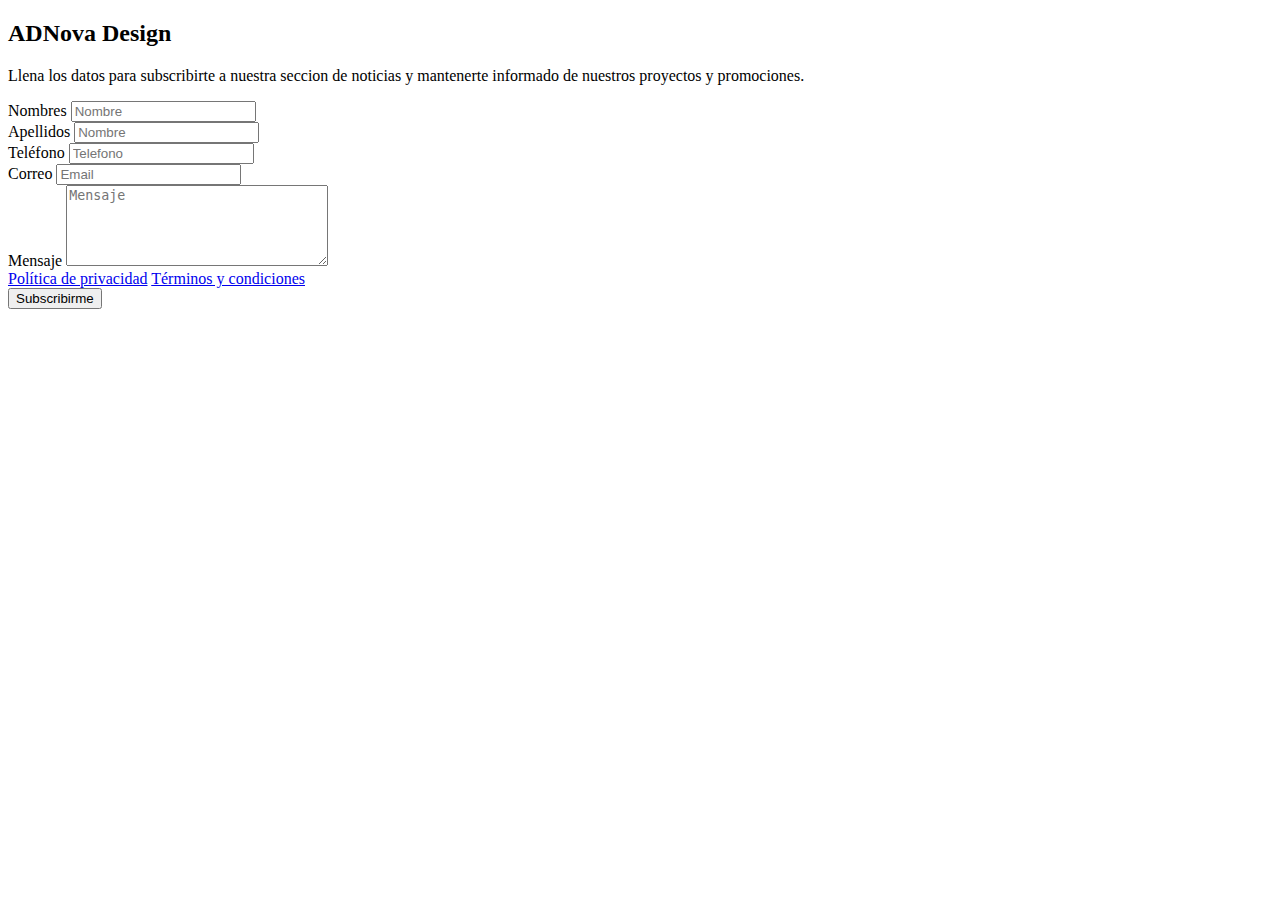
==== subscription.html @ 9a6ce2c7 "Add files via upload" ====
<!DOCTYPE html>
<html lang="en">
<head>
    <meta charset="UTF-8">
    <meta http-equiv="X-UA-Compatible" content="IE-edge">
    <meta name="viewport" content="width=device-width, initial-scale=1.0">
    <link rel="stylesheet" href="css/stylesub.css"/>
    <link rel="icon" href="imagenes/logo.png" type="imagenes/logo.png">
    <title>ADNova Design-Subscripción</title>
</head>

<body>
    
    <form action="https://formsubmit.co/agenciaadnovadesign@gmail.com" method="POST" />
    
    <h2>ADNova Design</h2>
    <p>Llena los datos para subscribirte a nuestra seccion de noticias y mantenerte informado de nuestros proyectos y promociones.</p>
    
        
        <div class="input-group">
            <label for="message">Nombres</label>
            <input type="text" name="name" id="name" placeholder="Nombre">
            <br>

            <label for="message">Apellidos</label>
            <input type="text" name="name" id="name" placeholder="Nombre">
            <br>

            <label for="phone">Teléfono</label>
            <input type="tel" name="phone" id="phone" placeholder="Telefono">
            <br>

            <label for="email">Correo</label>
            <input type="email" name="email" id="email" placeholder="Email">
            <br>

            <label for="message">Mensaje</label>
            <textarea name="message" id="message" cols="30" rows="5" placeholder="Mensaje"></textarea>
            <br>

            <div class="form-txt">
                <a href="#">Política de privacidad</a>
                <a href="#">Términos y condiciones</a>
            </div>

            <input class="btn" type="submit" value="Subscribirme">

            <input type="hidden" name="_next" value="index.html#contacto">
            <input type="hidden" name="_captcha" value="false">
            
        </div> 
    </form>

</body>
</html>
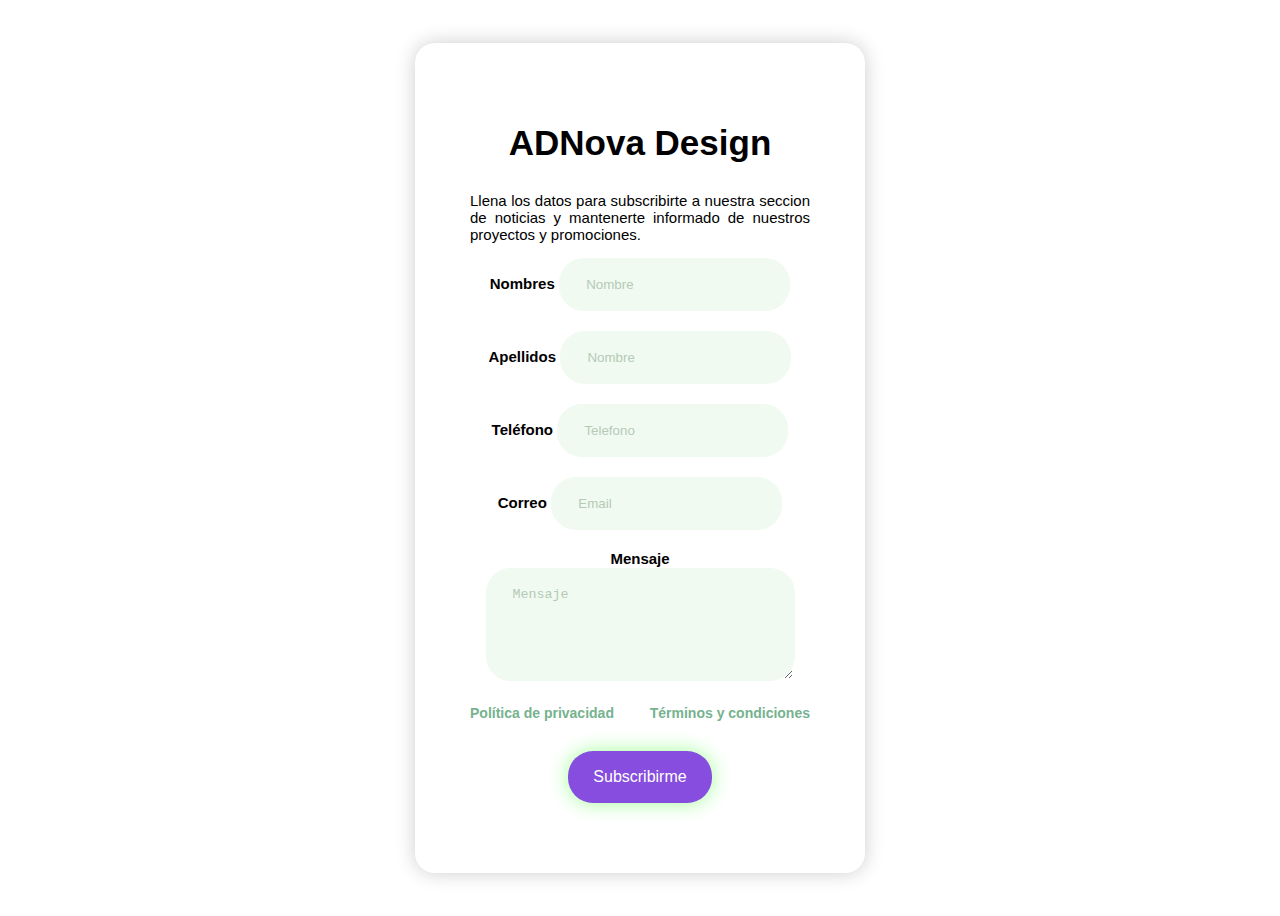
==== commit d9c8a806: "Add files via upload" ====
--- a/subscription.html
+++ b/subscription.html
@@ -19,23 +19,23 @@
         
         <div class="input-group">
             <label for="message">Nombres</label>
-            <input type="text" name="name" id="name" placeholder="Nombre">
+            <input type="text" name="Nombres" id="name" placeholder="Nombre">
             <br>
 
             <label for="message">Apellidos</label>
-            <input type="text" name="name" id="name" placeholder="Nombre">
+            <input type="text" name="Apellidos" id="name" placeholder="Nombre">
             <br>
 
             <label for="phone">Teléfono</label>
-            <input type="tel" name="phone" id="phone" placeholder="Telefono">
+            <input type="tel" name="Telefono" id="phone" placeholder="Telefono">
             <br>
 
             <label for="email">Correo</label>
-            <input type="email" name="email" id="email" placeholder="Email">
+            <input type="email" name="Email" id="email" placeholder="Email">
             <br>
 
             <label for="message">Mensaje</label>
-            <textarea name="message" id="message" cols="30" rows="5" placeholder="Mensaje"></textarea>
+            <textarea name="Mensaje" id="message" cols="30" rows="5" placeholder="Mensaje"></textarea>
             <br>
 
             <div class="form-txt">
--- a/css/stylesub.css
+++ b/css/stylesub.css
@@ -0,0 +1,106 @@
+body {
+  font-family: "Poppins", sans-serif;
+  color: #0c0c0c;
+  background-color: #ffffff;
+  min-height: 100vh;
+  display: flex;
+  align-items: center;
+  justify-content: center;
+}
+
+form {
+  padding: 50px 55px;
+  box-shadow: 0 0 20px rgb(0, 0, 0, 0.2);
+  border-radius: 20px;
+  text-align: center;
+  width: 340px;
+}
+
+.input.group{
+  display: flex;
+  flex-direction: column;
+  text-align: left;
+}
+
+h2 {
+  color: black;
+  font-size: 35px;
+}
+
+p {
+  color: black;
+  font-size: 15px;
+  text-align: justify;
+}
+
+label{
+  color: black;
+  font-size: 15px;
+  font-weight: 600;
+  margin-bottom: 15px;
+}
+
+input, textarea {
+  padding: 17px 25px;
+  border-radius: 25px;
+  margin-bottom: 20px;
+  background-color: #F0FAF1;
+  border: 2px solid #F0FAF1;
+  color: #283629;
+  outline: none;
+}
+
+input::placeholder, textarea::placeholder{
+  color: #b5cab6;
+}
+
+.form-txt {
+  margin-bottom: 30px;
+  display: flex;
+  justify-content: space-between;
+  text-align: center;
+}
+
+.form-txt a{
+  color: #76b28e;
+  font-size: 14px;
+  font-weight: 600;
+  text-decoration: none;
+
+}
+
+.btn {
+  font-size: 16px;
+  color: #FFFFFF;
+  border: 0;
+  border-radius: 25px;
+  background-color: #864ddf;
+  box-shadow: 0 0 20px rgb(25, 254, 0, 0.4);
+  cursor: pointer;
+}
+
+.btn:hover{
+  background-color: #16BD79;
+}
+
+
+@media(max-width:991px ) {
+
+  body{
+      padding: 30px;
+  }
+
+  from{
+    padding: 50px 30px;
+    width: 100%;
+  }
+
+    input{
+      padding: 15px;
+  }
+
+}
+
+
+
+
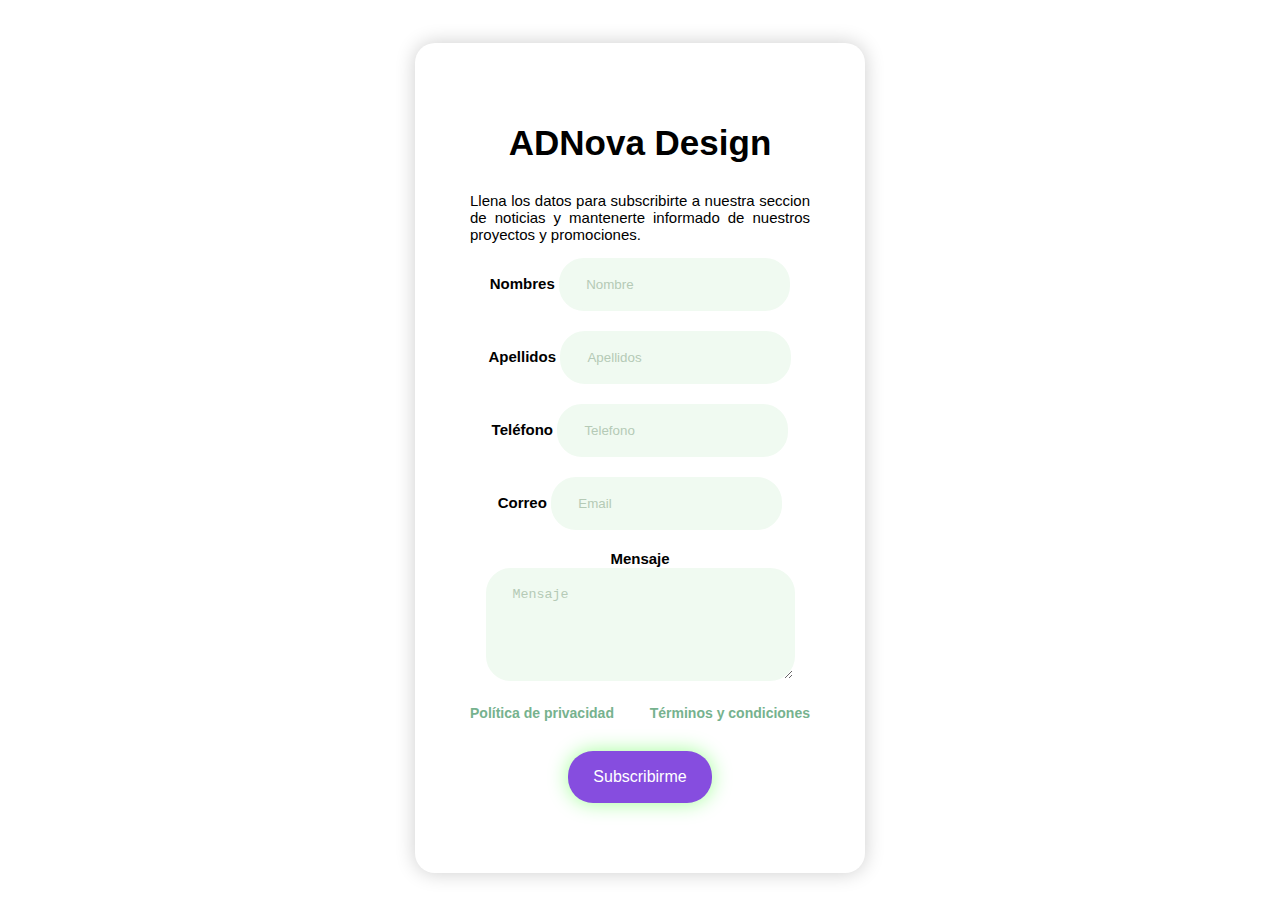
==== commit 486028b0: "Add files via upload" ====
--- a/subscription.html
+++ b/subscription.html
@@ -19,23 +19,23 @@
         
         <div class="input-group">
             <label for="message">Nombres</label>
-            <input type="text" name="Nombres" id="name" placeholder="Nombre">
+            <input type="text" name="Nombres" id="Nombres" placeholder="Nombre" required>
             <br>
 
             <label for="message">Apellidos</label>
-            <input type="text" name="Apellidos" id="name" placeholder="Nombre">
+            <input type="text" name="Apellidos" id="Apellidos" placeholder="Apellidos" required>
             <br>
 
             <label for="phone">Teléfono</label>
-            <input type="tel" name="Telefono" id="phone" placeholder="Telefono">
+            <input type="tel" name="Telefono" id="Telefono" placeholder="Telefono" required>
             <br>
 
             <label for="email">Correo</label>
-            <input type="email" name="Email" id="email" placeholder="Email">
+            <input type="email" name="Email" id="Email" placeholder="Email" required>
             <br>
 
             <label for="message">Mensaje</label>
-            <textarea name="Mensaje" id="message" cols="30" rows="5" placeholder="Mensaje"></textarea>
+            <textarea name="Mensaje" id="Mensaje" cols="30" rows="5" placeholder="Mensaje"></textarea>
             <br>
 
             <div class="form-txt">
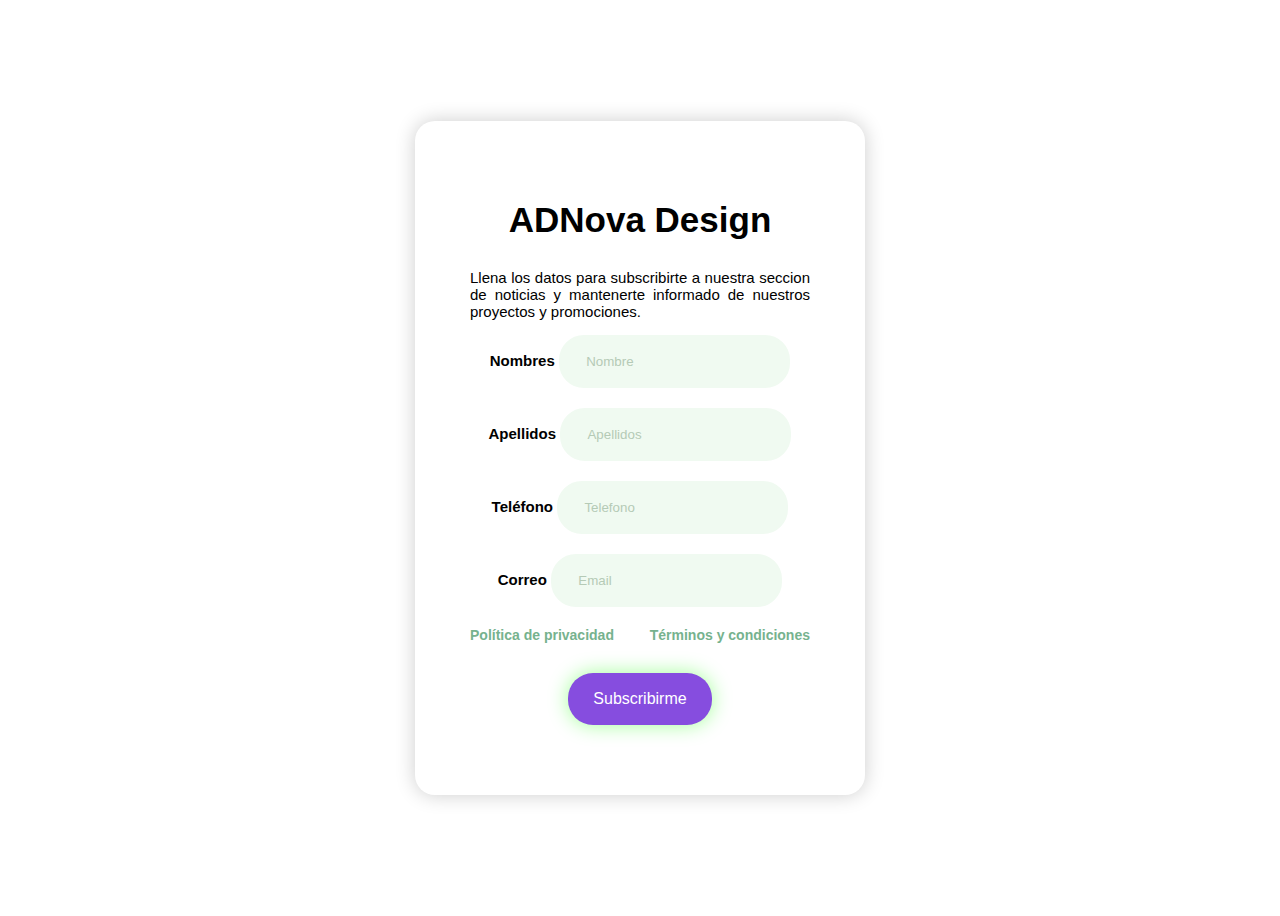
==== commit 7c87e85a: "Add files via upload" ====
--- a/subscription.html
+++ b/subscription.html
@@ -18,38 +18,56 @@
     
         
         <div class="input-group">
-            <label for="message">Nombres</label>
-            <input type="text" name="Nombres" id="Nombres" placeholder="Nombre" required>
-            <br>
 
-            <label for="message">Apellidos</label>
-            <input type="text" name="Apellidos" id="Apellidos" placeholder="Apellidos" required>
-            <br>
+             <label for="message">Nombres</label>
+        <input type="text" name="Nombres" id="Nombres" placeholder="Nombre" required>
+        <br>
 
-            <label for="phone">Teléfono</label>
-            <input type="tel" name="Telefono" id="Telefono" placeholder="Telefono" required>
-            <br>
+        <label for="message">Apellidos</label>
+        <input type="text" name="Apellidos" id="Apellidos" placeholder="Apellidos" required>
+        <br>
 
-            <label for="email">Correo</label>
-            <input type="email" name="Email" id="Email" placeholder="Email" required>
-            <br>
+        <label for="phone">Teléfono</label>
+        <input type="tel" name="Telefono" id="Telefono" placeholder="Telefono" required>
+        <br>
 
-            <label for="message">Mensaje</label>
-            <textarea name="Mensaje" id="Mensaje" cols="30" rows="5" placeholder="Mensaje"></textarea>
-            <br>
+        <label for="email">Correo</label>
+        <input type="email" name="Email" id="Email" placeholder="Email" required>
+        <br>
 
-            <div class="form-txt">
-                <a href="#">Política de privacidad</a>
-                <a href="#">Términos y condiciones</a>
-            </div>
+        <div class="form-txt">
+            <a href="#">Política de privacidad</a>
+            <a href="#">Términos y condiciones</a>
+        </div>
 
-            <input class="btn" type="submit" value="Subscribirme">
+        <input class="btn" type="submit" value="Subscribirme">
 
-            <input type="hidden" name="_next" value="index.html#contacto">
-            <input type="hidden" name="_captcha" value="false">
+        <input type="hidden" name="_next" value="https://adnova-design.github.io/ADNova/index.html">
+        <input type="hidden" name="_captcha" value="false">
             
         </div> 
     </form>
 
+    <script>
+        document.getElementById('myForm').addEventListener('submit', function(event) {
+            var isValid = true;
+            var inputs = this.elements;
+            
+            for (var i = 0; i < inputs.length; i++) {
+                if (inputs[i].type === "text" || inputs[i].type === "email") {
+                    if (!inputs[i].value) {
+                        isValid = false;
+                        alert('Por favor completa todos los campos');
+                        break;
+                    }
+                }
+            }
+            
+            if (!isValid) {
+                event.preventDefault();
+            }
+        });
+        </script>
+
 </body>
 </html>  